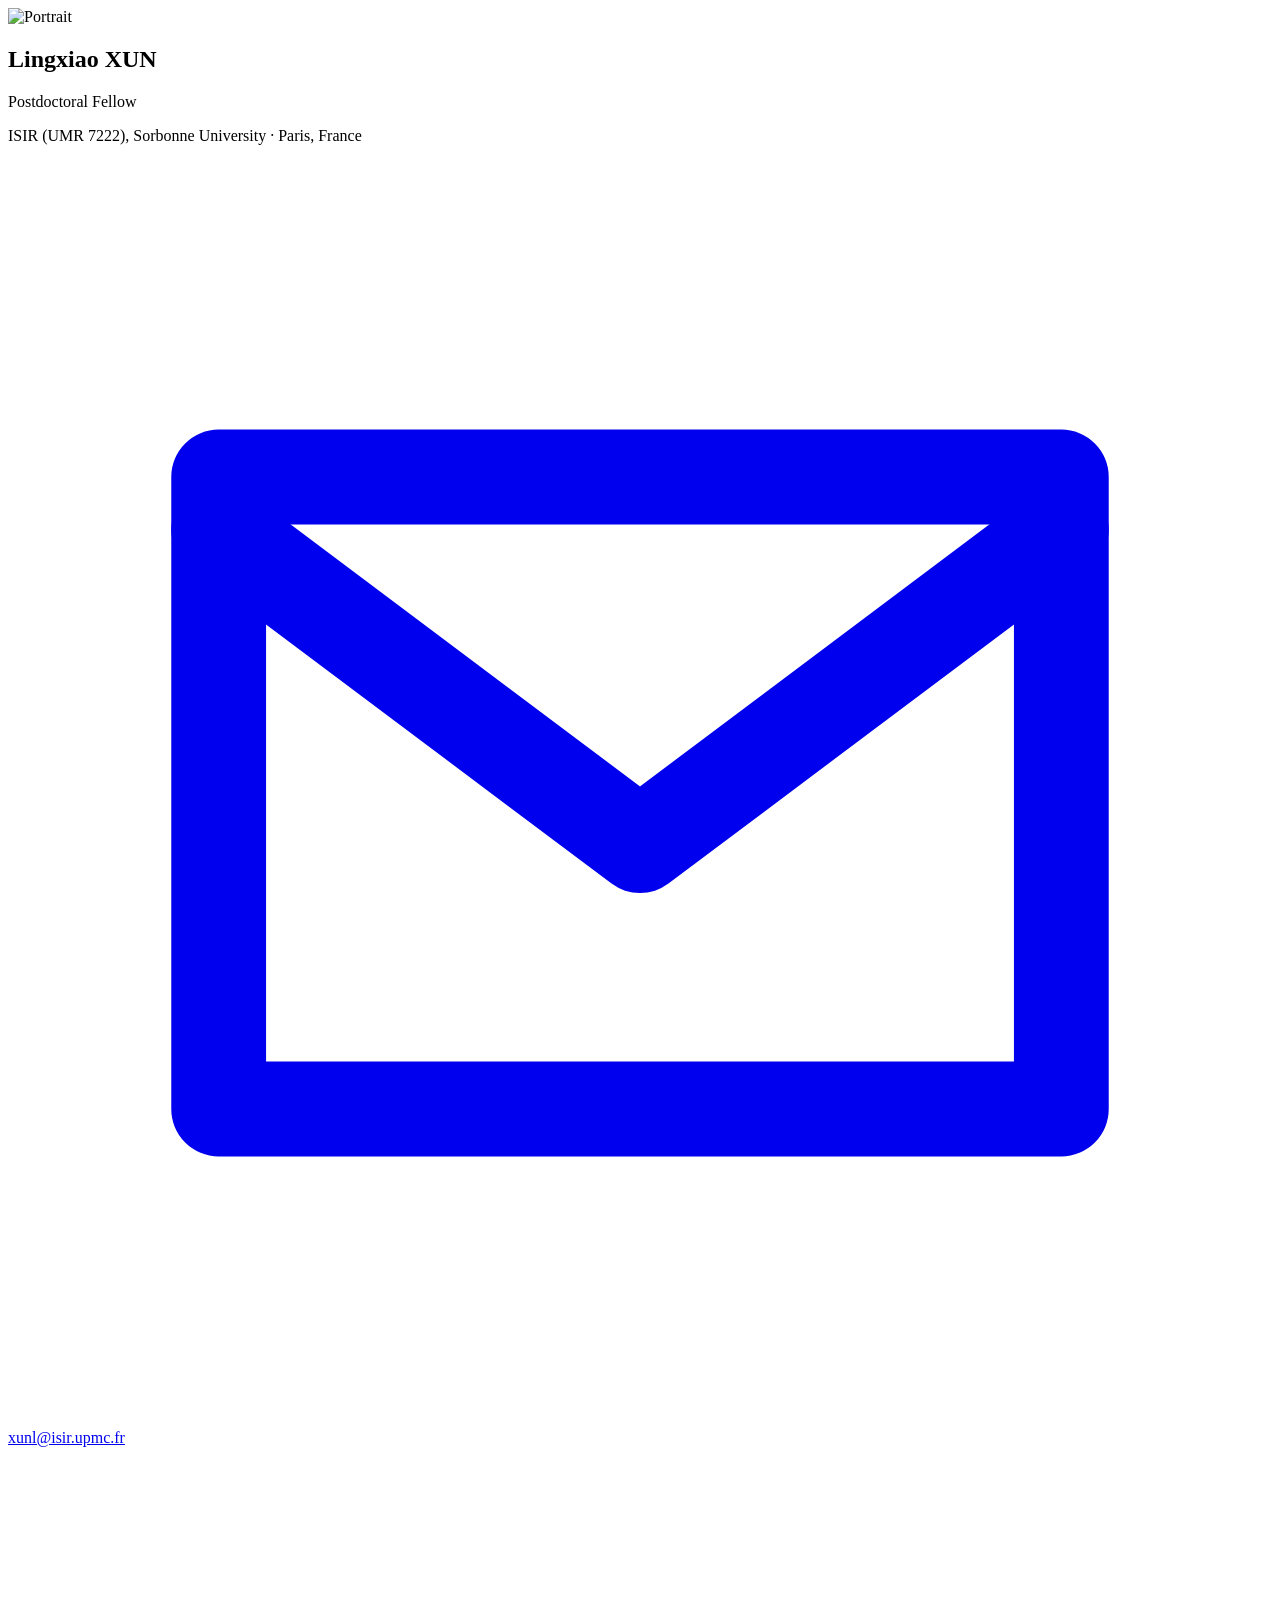
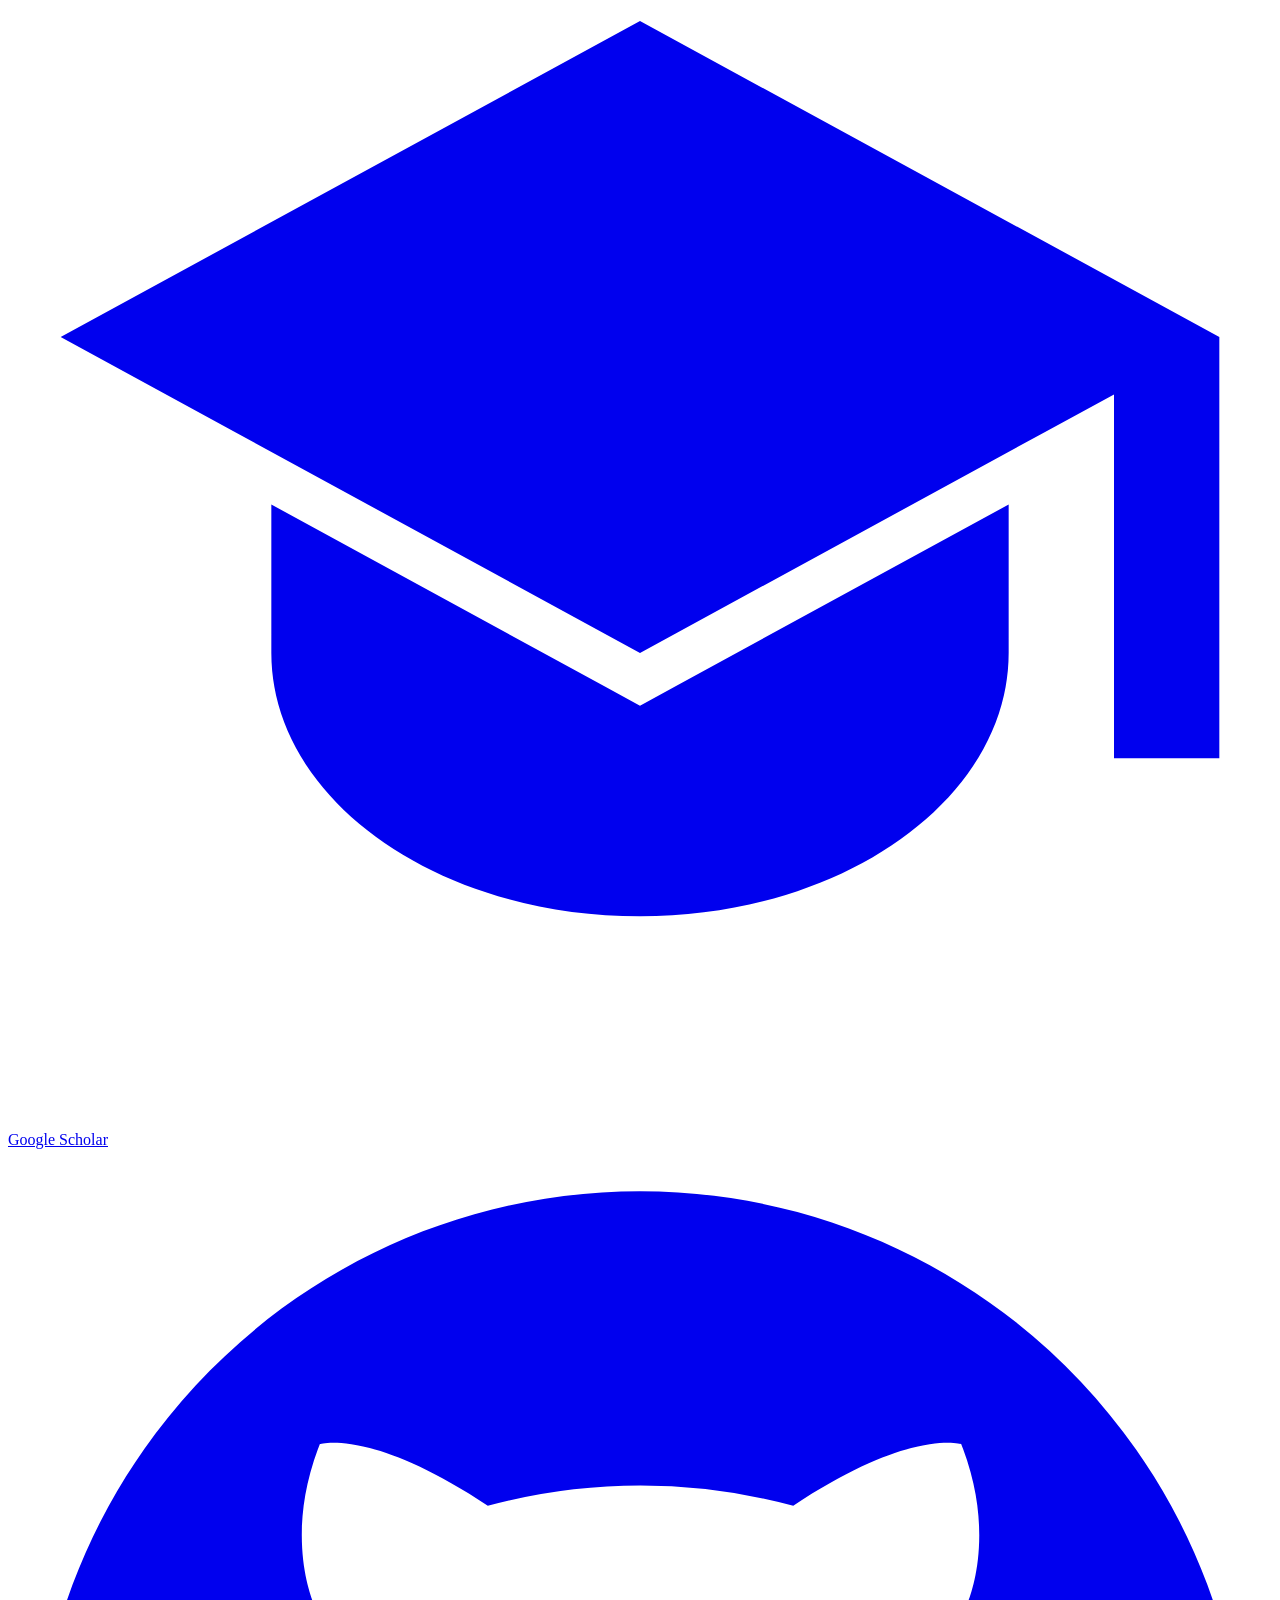
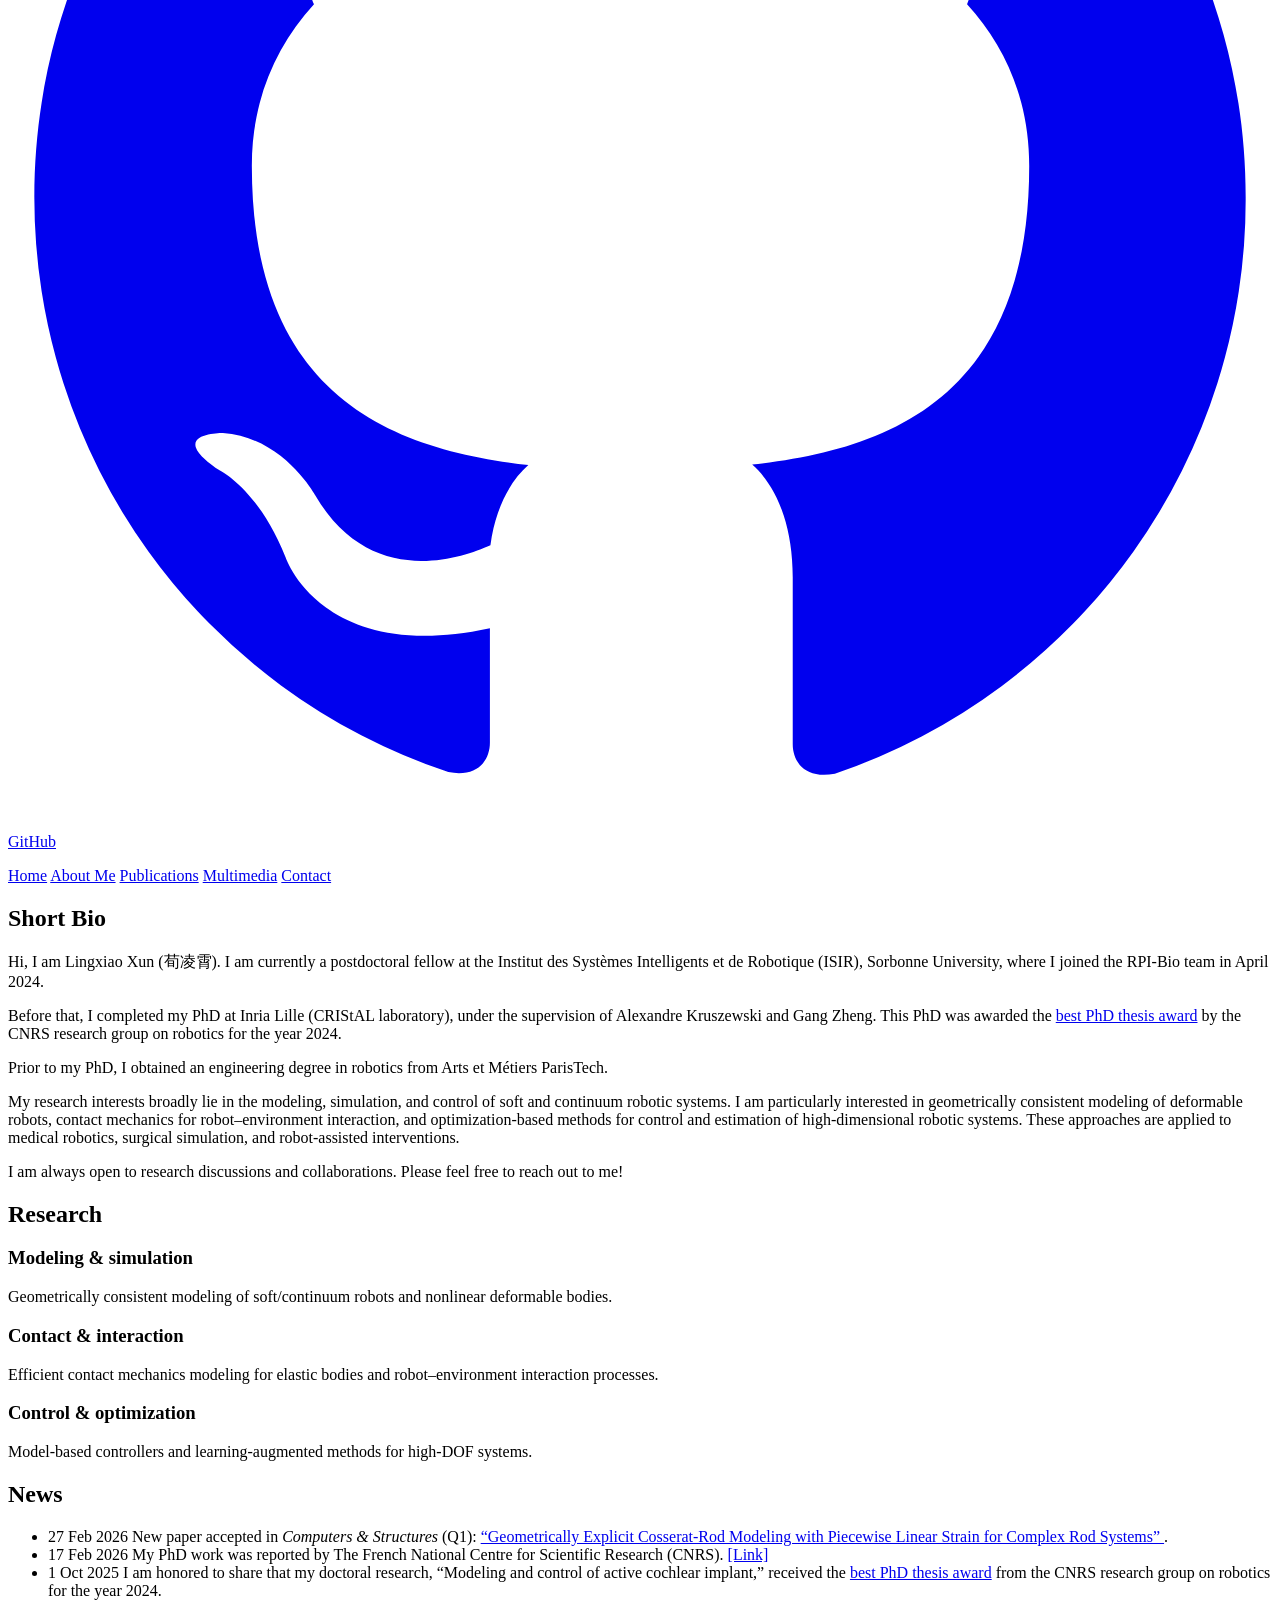
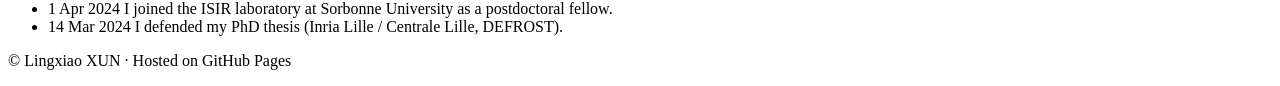
==== index.html @ aa4b6b8c "Add files via upload" ====
<!doctype html>
<html lang="en">
<head>
  <meta charset="utf-8" />
  <meta name="viewport" content="width=device-width, initial-scale=1" />
  <title>Lingxiao XUN · Home</title>
  <meta name="description" content="Lingxiao XUN — Postdoctoral fellow at ISIR (Sorbonne University). Soft/continuum robotics, geometrically consistent modeling, contact mechanics, medical robotics." />
  <link rel="stylesheet" href="assets/style.css" />
</head>

  
<body>
  <div class="page">
    <aside class="sidebar">
      <div class="profile-card">
        <div class="avatar">
          <img class="profile-photo" src="assets/avatar.jpg" alt="Portrait" />
        </div>

        <div class="id">
          <h1>Lingxiao XUN</h1>
          <p class="position">Postdoctoral Fellow </p>
          <p class="affiliation">ISIR (UMR 7222), Sorbonne University · Paris, France</p>
<p class="contact-item">
  <a href="mailto:xunl@isir.upmc.fr">
    <span class="icon" aria-hidden="true">
      <svg viewBox="0 0 24 24" fill="none" stroke="currentColor" stroke-width="1.8" stroke-linecap="round" stroke-linejoin="round">
        <path d="M4 6h16v12H4z"></path>
        <path d="M4 7l8 6 8-6"></path>
      </svg>
    </span>
    <span>xunl@isir.upmc.fr</span>
  </a>
</p>

<p class="contact-item">
  <a href="https://scholar.google.com/citations?user=EgVNwPYAAAAJ&hl=en&oi=ao" target="_blank" rel="noreferrer">
    <span class="icon" aria-hidden="true">
      <svg viewBox="0 0 24 24" fill="currentColor">
        <path d="M12 3 1 9l11 6 9-4.91V17h2V9L12 3Zm-7 9.18V15c0 2.76 3.13 5 7 5s7-2.24 7-5v-2.82l-7 3.82-7-3.82Z"/>
      </svg>
    </span>
    <span>Google Scholar</span>
  </a>
</p>

<p class="contact-item">
  <a href="https://github.com/LingxiaoXUN" target="_blank" rel="noreferrer">
    <span class="icon" aria-hidden="true">
      <svg viewBox="0 0 24 24" fill="currentColor">
        <path d="M12 .5C5.65.5.5 5.65.5 12a11.5 11.5 0 0 0 7.86 10.92c.58.11.79-.25.79-.56v-2.17c-3.2.69-3.88-1.35-3.88-1.35-.52-1.31-1.27-1.66-1.27-1.66-1.04-.71.08-.7.08-.7 1.15.08 1.75 1.18 1.75 1.18 1.02 1.75 2.68 1.24 3.33.95.1-.74.4-1.24.72-1.52-2.56-.29-5.25-1.28-5.25-5.68 0-1.25.45-2.27 1.18-3.07-.12-.29-.51-1.46.11-3.04 0 0 .97-.31 3.19 1.17a11.1 11.1 0 0 1 5.8 0c2.22-1.48 3.19-1.17 3.19-1.17.62 1.58.23 2.75.11 3.04.73.8 1.18 1.82 1.18 3.07 0 4.41-2.69 5.39-5.26 5.67.41.36.77 1.06.77 2.14v3.17c0 .31.21.67.8.56A11.5 11.5 0 0 0 23.5 12C23.5 5.65 18.35.5 12 .5Z"/>
      </svg>
    </span>
    <span>GitHub</span>
  </a>
</p>
        </div>
      </div>
    </aside>

    <main class="main-content">
      <header class="topbar">
        <nav class="nav">
          <a class="active" href="index.html">Home</a>
          <a href="about.html">About Me</a>
          <a href="publications.html">Publications</a>
          <a href="multimedia.html">Multimedia</a>
          <a href="contact.html">Contact</a>
        </nav>
      </header>

      <section class="card">
        <h2>Short Bio</h2>

        <p>
          Hi, I am Lingxiao Xun (荀凌霄). I am currently a postdoctoral fellow at the Institut des Systèmes Intelligents et de Robotique (ISIR),
          Sorbonne University, where I joined the RPI-Bio team in April 2024.
        </p>

        <p>
          Before that, I completed my PhD at Inria Lille (CRIStAL laboratory), under the supervision of
          Alexandre Kruszewski and Gang Zheng. This PhD was awarded the
          <a href="https://www.gdr-robotique.org/prix_de_these/?an=2024" target="_blank" rel="noreferrer">best PhD thesis award</a>
          by the CNRS research group on robotics for the year 2024.
        </p>

        <p>
          Prior to my PhD, I obtained an engineering degree in robotics from Arts et Métiers ParisTech.
        </p>

        <p>
          My research interests broadly lie in the modeling, simulation, and control of soft and continuum
          robotic systems. I am particularly interested in geometrically consistent modeling of deformable
          robots, contact mechanics for robot–environment interaction, and optimization-based methods
          for control and estimation of high-dimensional robotic systems. These approaches are applied
          to medical robotics, surgical simulation, and robot-assisted interventions.
        </p>

        <p>
          I am always open to research discussions and collaborations. Please feel free to reach out to me!
        </p>
      </section>

      <section class="card">
        <h2>Research</h2>
        <div class="grid">
          <div class="tile">
            <h3>Modeling & simulation</h3>
            <p>Geometrically consistent modeling of soft/continuum robots and nonlinear deformable bodies.</p>
          </div>
          <div class="tile">
            <h3>Contact & interaction</h3>
            <p>Efficient contact mechanics modeling for elastic bodies and robot–environment interaction processes.</p>
          </div>
          <div class="tile">
            <h3>Control & optimization</h3>
            <p>Model-based controllers and learning-augmented methods for high-DOF systems.</p>
          </div>
        </div>
      </section>

      <section class="card">
        <h2>News</h2>
        <ul class="timeline">
          <li>
            <span class="date">27 Feb 2026</span>
            New paper accepted in <em>Computers &amp; Structures</em> (Q1):
            <a href="https://authors.elsevier.com/a/1mjg4AQPsI-hM" target="_blank" rel="noreferrer">
              “Geometrically Explicit Cosserat-Rod Modeling with Piecewise Linear Strain for Complex Rod Systems”
            </a>.
          </li>
          <li>
            <span class="date">17 Feb 2026</span>
            My PhD work was reported by The French National Centre for Scientific Research (CNRS).
            <a href="https://www.ins2i.cnrs.fr/fr/cnrsinfo/lingxiao-xun-et-quentin-le-lidec-recompenses-par-le-prix-de-these-2024-du-gdr-robotique-0" target="_blank" rel="noreferrer">[Link]</a>
          </li>
          <li>
          <span class="date">1 Oct 2025</span>
          I am honored to share that my doctoral research, “Modeling and control of active cochlear implant,” received the
          <a href="https://www.gdr-robotique.org/prix_de_these/?an=2024" target="_blank" rel="noreferrer">best PhD thesis award</a> from the CNRS research group on robotics for the year 2024.       
          </li>
          <li>
            <span class="date">1 Apr 2024</span>
            I joined the ISIR laboratory at Sorbonne University as a postdoctoral fellow.
          </li>
          <li>
            <span class="date">14 Mar 2024</span>
            I defended my PhD thesis (Inria Lille / Centrale Lille, DEFROST).
          </li>
        </ul>
      </section>

      <footer class="footer">
        <p>© <span id="year"></span> Lingxiao XUN · Hosted on GitHub Pages</p>
      </footer>
    </main>
  </div>

  <script src="assets/script.js"></script>
</body>
</html>
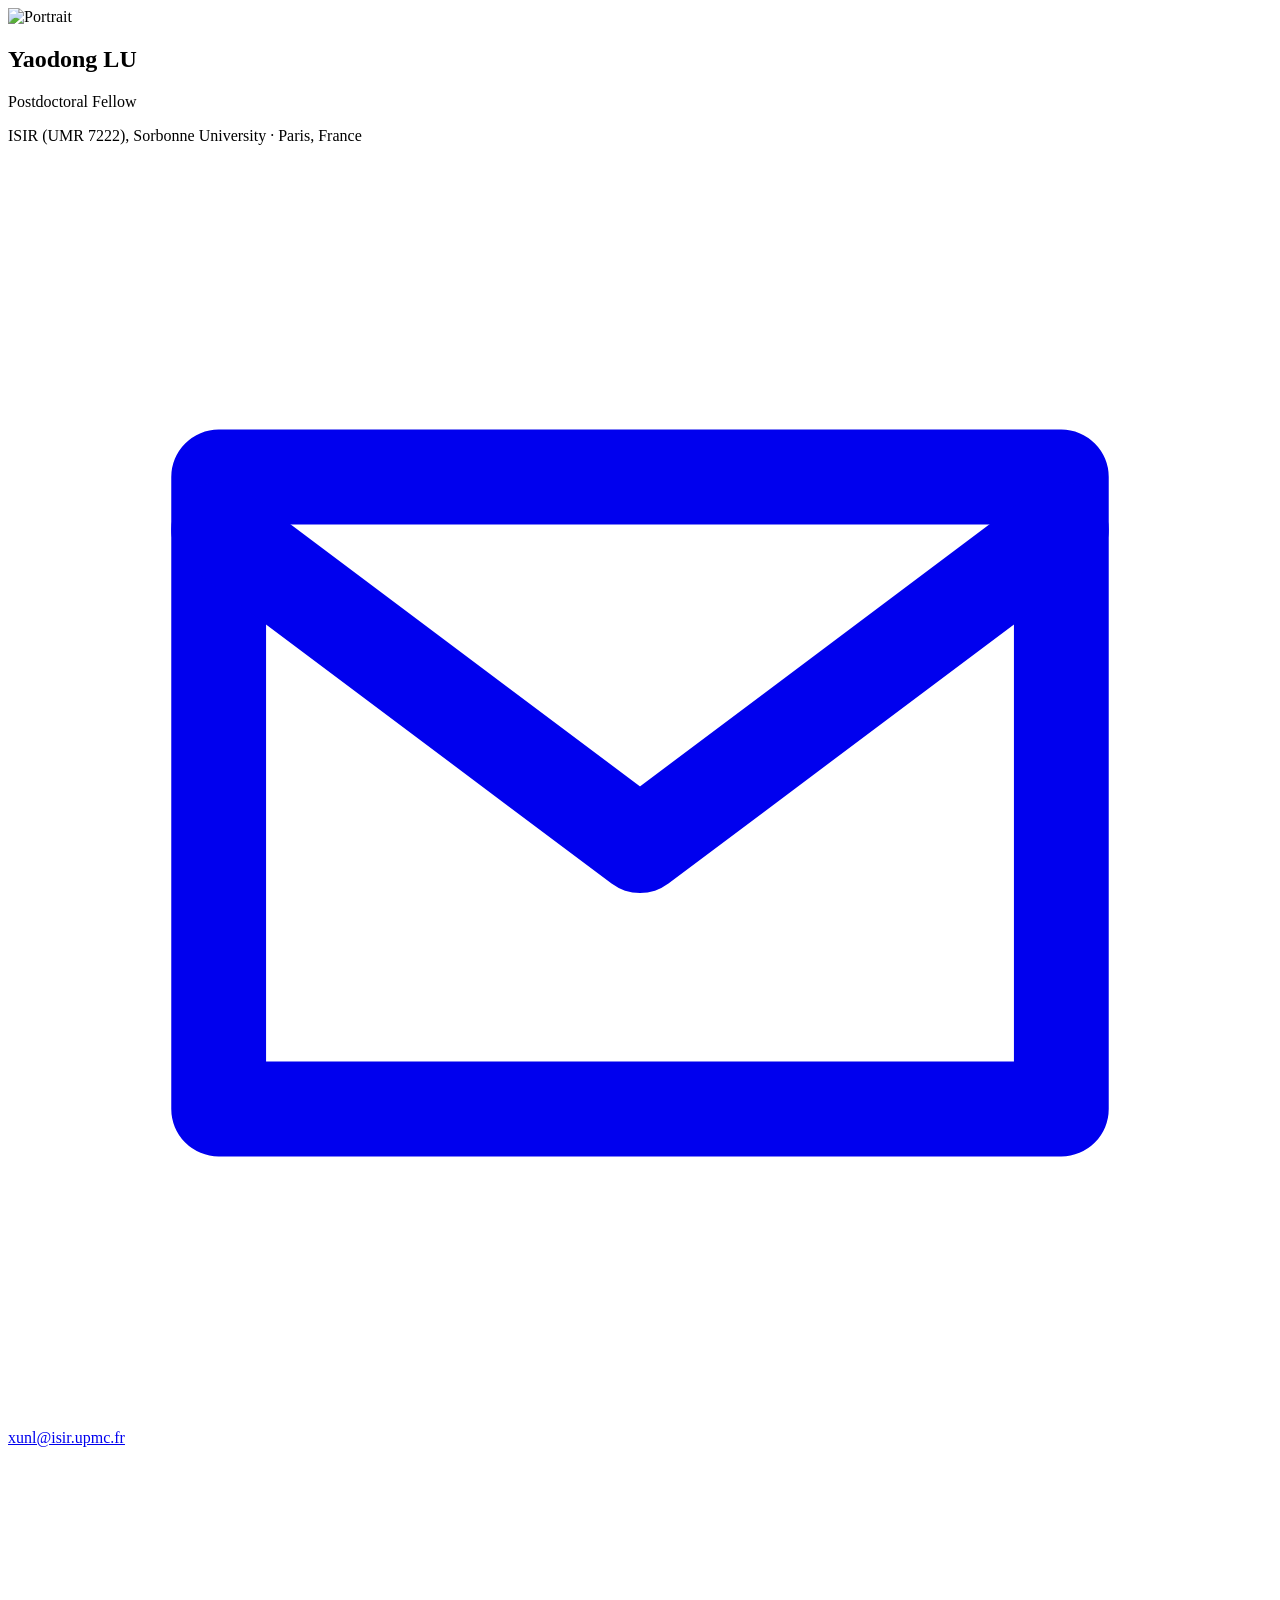
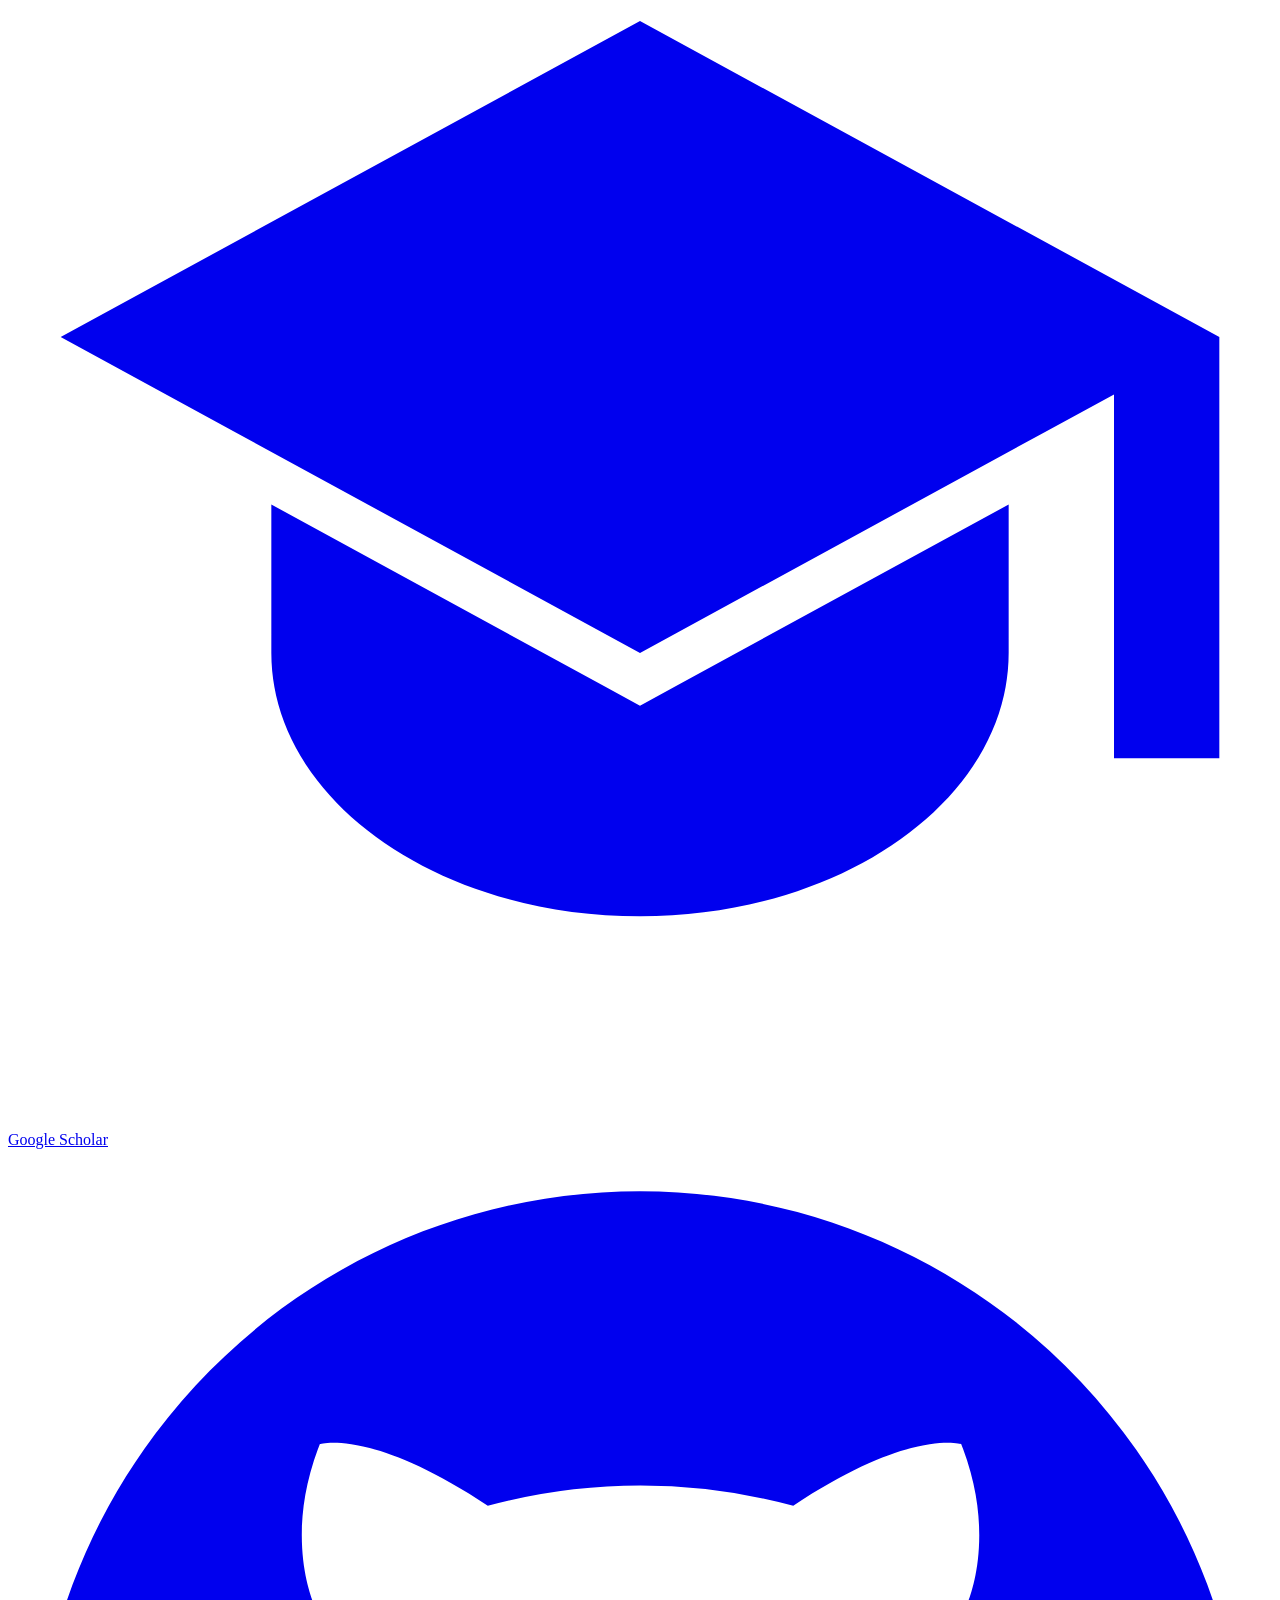
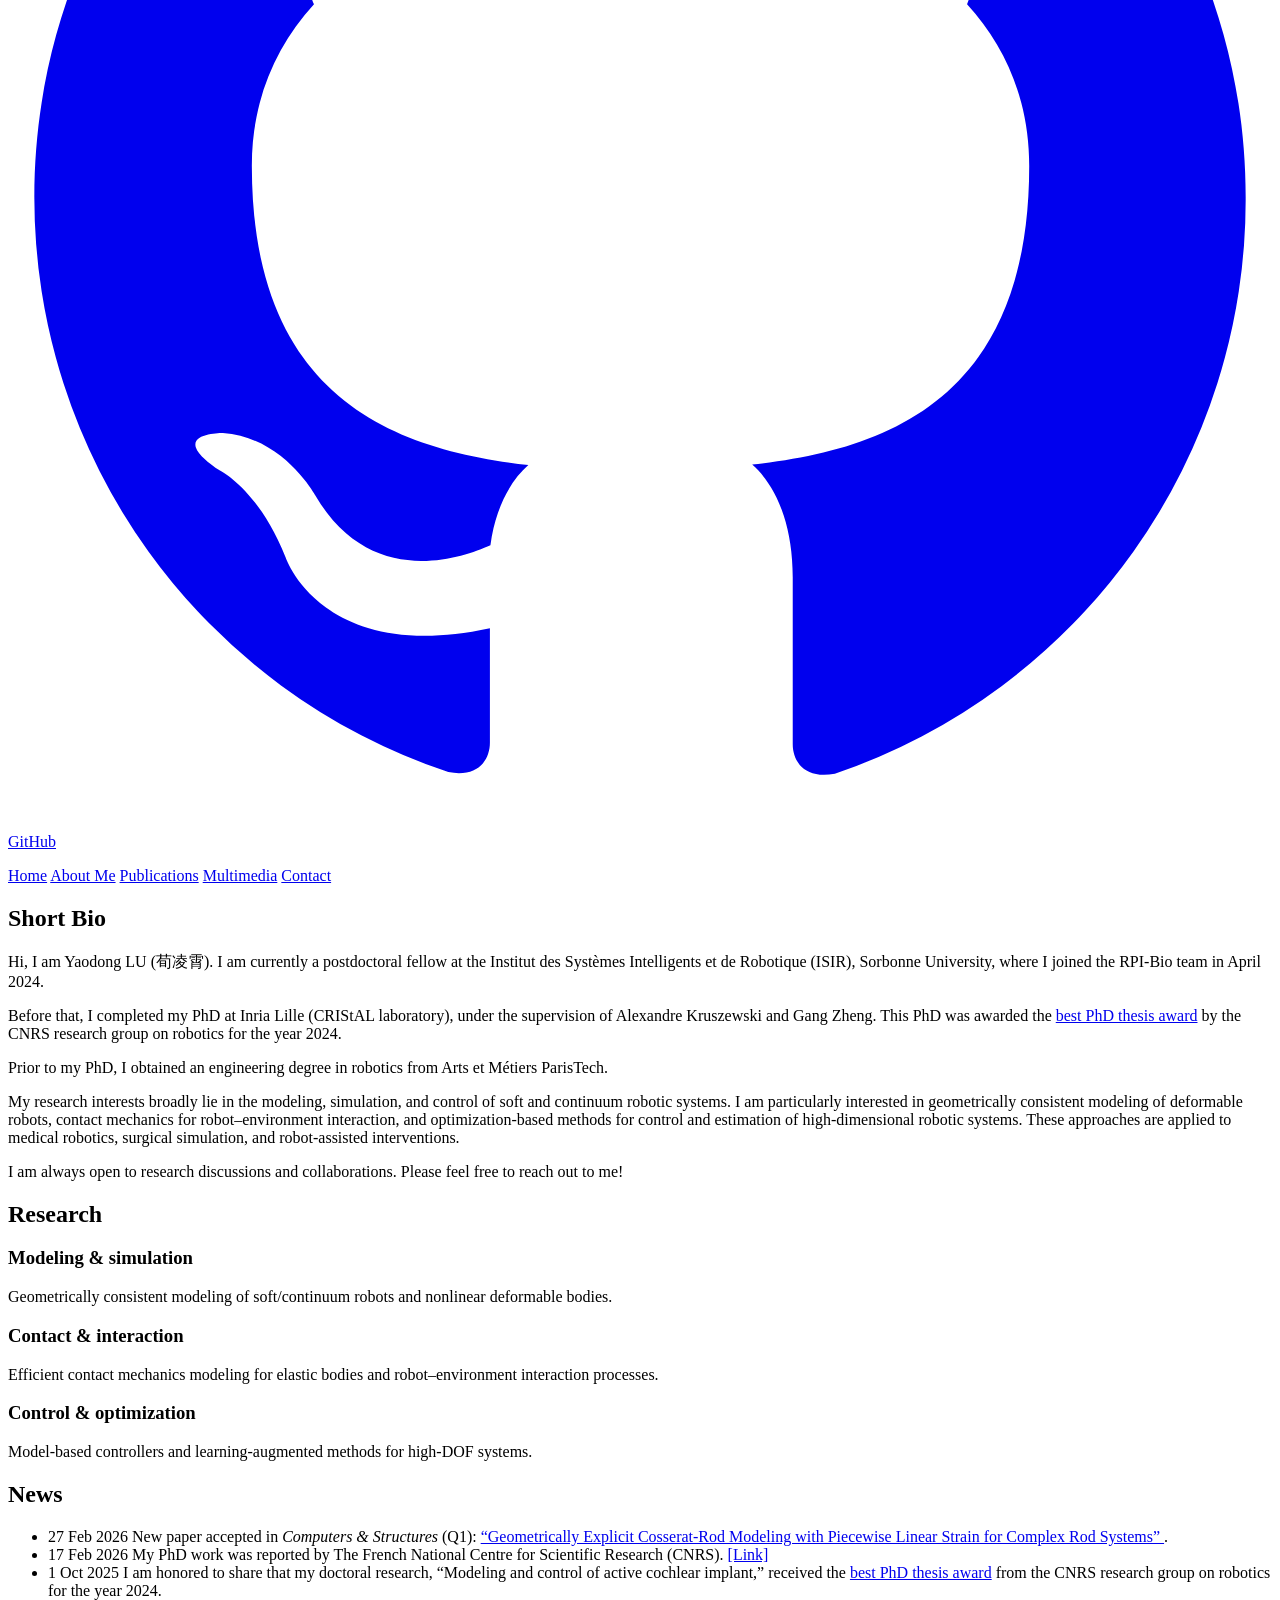
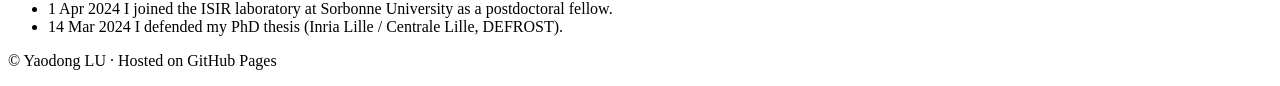
==== commit 1c08c214: "Update index.html" ====
--- a/index.html
+++ b/index.html
@@ -3,8 +3,8 @@
 <head>
   <meta charset="utf-8" />
   <meta name="viewport" content="width=device-width, initial-scale=1" />
-  <title>Lingxiao XUN · Home</title>
-  <meta name="description" content="Lingxiao XUN — Postdoctoral fellow at ISIR (Sorbonne University). Soft/continuum robotics, geometrically consistent modeling, contact mechanics, medical robotics." />
+  <title>Yaodong LU · Home</title>
+  <meta name="description" content="Yaodong LU — Postdoctoral fellow at ISIR (Sorbonne University). Soft/continuum robotics, geometrically consistent modeling, contact mechanics, medical robotics." />
   <link rel="stylesheet" href="assets/style.css" />
 </head>
 
@@ -18,7 +18,7 @@
         </div>
 
         <div class="id">
-          <h1>Lingxiao XUN</h1>
+          <h1>Yaodong LU</h1>
           <p class="position">Postdoctoral Fellow </p>
           <p class="affiliation">ISIR (UMR 7222), Sorbonne University · Paris, France</p>
 <p class="contact-item">
@@ -73,7 +73,7 @@
         <h2>Short Bio</h2>
 
         <p>
-          Hi, I am Lingxiao Xun (荀凌霄). I am currently a postdoctoral fellow at the Institut des Systèmes Intelligents et de Robotique (ISIR),
+          Hi, I am Yaodong LU (荀凌霄). I am currently a postdoctoral fellow at the Institut des Systèmes Intelligents et de Robotique (ISIR),
           Sorbonne University, where I joined the RPI-Bio team in April 2024.
         </p>
 
@@ -151,7 +151,7 @@
       </section>
 
       <footer class="footer">
-        <p>© <span id="year"></span> Lingxiao XUN · Hosted on GitHub Pages</p>
+        <p>© <span id="year"></span> Yaodong LU · Hosted on GitHub Pages</p>
       </footer>
     </main>
   </div>
